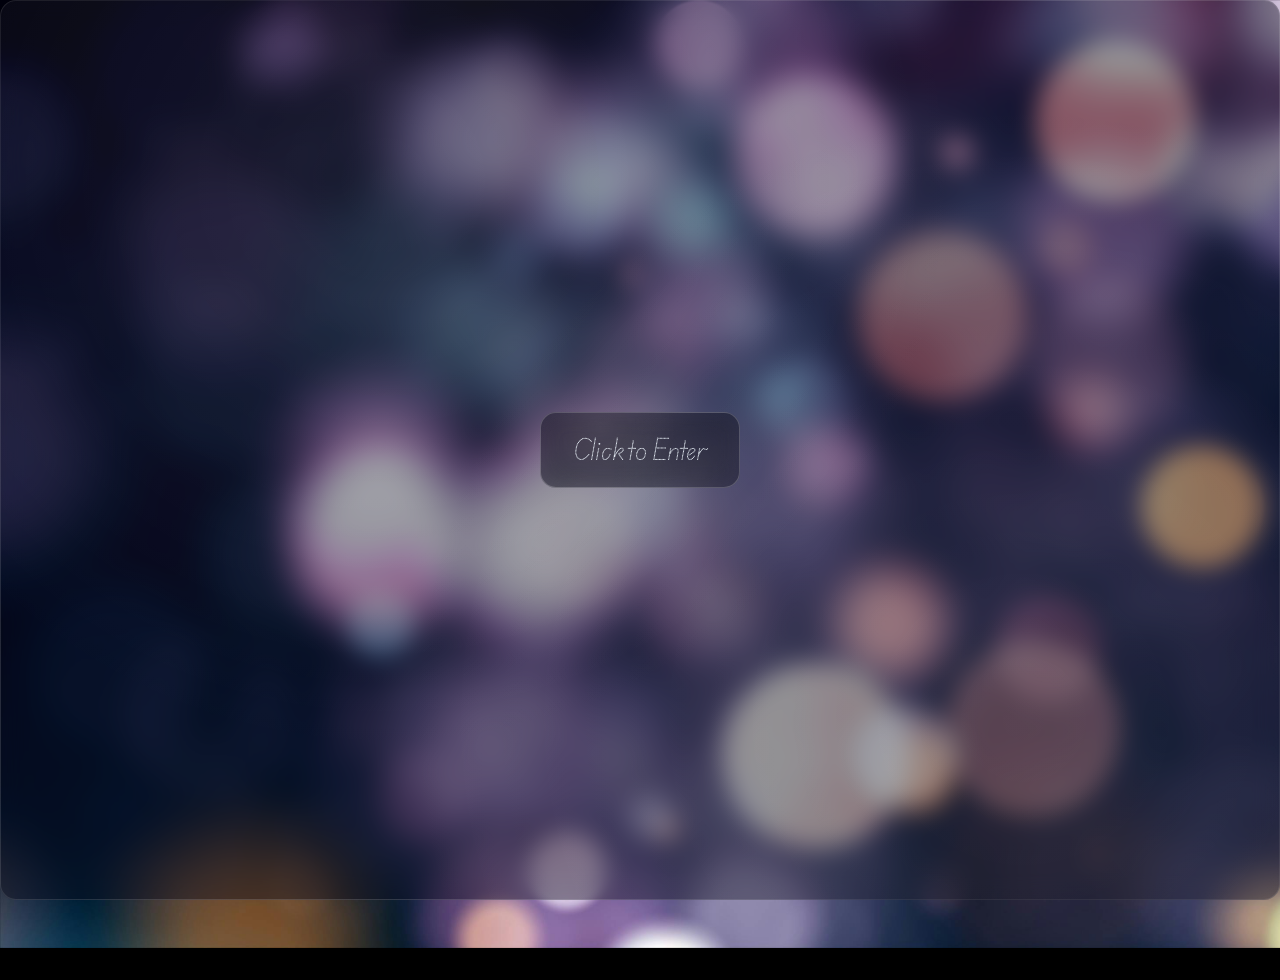
==== index.html @ f87e88d3 "Rename mel.html to index.html" ====
<!DOCTYPE html>
<html lang="en">
 <head>
    <title> welcome to melancholys domain</title>
    <link rel="stylesheet" href="mel.css">
    <link rel="preconnect" href="https://fonts.googleapis.com">
    <link rel="preconnect" href="https://fonts.gstatic.com" crossorigin>
    <link href="https://fonts.googleapis.com/css2?family=Edu+AU+VIC+WA+NT+Dots:wght@400..700&display=swap" rel="stylesheet">  
    <link rel="stylesheet" href="https://cdnjs.cloudflare.com/ajax/libs/font-awesome/6.5.2/css/all.min.css">




 </head> 
    <body class="enterscreen-blur"> 
      <!--
      <div class="vid-contain">
        <video autoplay muted loop playsinline>
          <source class="vid" src="bg-vid.mp4"  type="video/mp4">
        </video>
      </div>
    -->

<div id="enter-screen">
  <button id="enter-button">Click to Enter</button>
</div>

<script>
  
    const enterScreen = document.getElementById("enter-screen");
    const enterButton = document.getElementById("enter-button");
    const grid = document.querySelector(".grid-container");

    function enterPage() {
      enterScreen.classList.add("fade-out");

      setTimeout(() => {
        // remove blur, fully show grid
        document.body.classList.remove("enterscreen-blur");
        grid.classList.add("loaded");
      }, 600);
    }

    enterButton.addEventListener("click", enterPage);
    enterScreen.addEventListener("click", enterPage);
</script> 
      <div class="grid-container">
        <div class="box about-me" style="grid-area: box-1;">
            <div><img src="" alt="avatar" width="100px" length="100px" class="aboutme-img" id="avatar">
             <img src="" alt="decoration" width="120px" length="120px" id="decoration" class="avatar-decoration">
            <h2 class="about-me-txt"><p id="name"></p></h2>
            <h2 class="stuff">Anime Ethusiaist , CS Student and Your Average Guy </h2>
            <img src="sky.jpg" class="bg-img" width="570px" height="150px"> 
              <div class="dot" id="dot"></div>
            </div>
           
            <div class="connections">
                <a href="https://discordapp.com/users/792370349652049960" target="_blank" rel="noopener" class="icon-link">
                    <div class="icons"><i class="fa-brands fa-discord" style="color: rgb(255, 255, 255);"></i></div>
                </a>
                <a href="" target="_blank" rel="noopener" class="icon-link">
                    <div class="icons"><i class="fa-brands fa-instagram" style="color: rgb(255, 255, 255);"></i></div>
                </a>    
                <a href="" target="_blank" rel="noopener" class="icon-link">
                    <div class="icons"><i class="fa-duotone fa-regular fa-heart" style="--fa-primary-color: rgb(255, 255, 255); --fa-secondary-color: rgb(255, 255, 255);"></i></div>
                </a>    
                <a href="" target="_blank" rel="noopener" class="icon-link">
                     <div class="icons"><i class="fa-brands fa-telegram" style="color: rgb(255, 255, 255);"></i></div>
                </a>     
                 <a href="" target="_blank" rel="noopener" class="icon-link">
                  <div class="icons"><i class="fa-brands fa-github" style="color: rgb(255, 255, 255);"></i></div>
                 </a> 
            <script>
            async function fetchdata() {
            try {
              const response = await fetch("https://api.lanyard.rest/v1/users/792370349652049960");
              if (!response.ok) throw new Error("HTTP error: " + response.status);

              const json = await response.json();
              console.log("Lanyard response:", json);
              const userData = json.data;

              if (!userData.discord_user) {
                console.error("No discord_user in response:", userData);
                return;
              }
              

              const avatarHash   = userData.discord_user.avatar;
              const userId       = userData.discord_user.id;
              const avatarFormat = avatarHash?.startsWith("a_") ? "gif" : "webp";
              const avatarUrl    = `https://cdn.discordapp.com/avatars/${userId}/${avatarHash}.${avatarFormat}?size=240`;

              const imgEle = document.getElementById("avatar");
              imgEle.src   = avatarUrl;
              imgEle.style.display = "block";

              const  decorationData  = userData.discord_user.avatar_decoration_data;
              const decAsset    = decorationData.asset;   
              const decFormat = decAsset?.startsWith("a_") ? "webp" : "webp";
              const decorationUrl = `https://cdn.discordapp.com/avatar-decoration-presets/${decAsset}.${decFormat}?size=240`;

              const decorationEl = document.getElementById("decoration");
              decorationEl.src   = decorationUrl;
              decorationEl.style.display = "block";

              const username = userData.discord_user.global_name;
              document.getElementById("name").textContent = `@${username}`;

               const status    = userData.discord_status;
               const statusDot = document.getElementById("dot");


               statusDot.className = "dot";

              if (status === "online")   statusDot.classList.add("online");
              else if (status === "idle")    statusDot.classList.add("idle");
              else if (status === "dnd")     statusDot.classList.add("dnd");
              else                         statusDot.classList.add("offline");
                  
            } catch (error) {
              console.error("Fetch failed:", error);
            }
          }

          fetchdata();
            </script>     

            </div>
            
        </div>
        <div class="box music" style="grid-area: box-2;">
             <img src="this-picture-just-hits-hard-v0-5ymfegbowd171.webp" width="200px" height="150px" class="song-img">
             <h2> Tumblig Dice</h2>
             <audio id="song">
                <source src="Hajime no Ippo Opening 3 -Creditless-.mp3" type="audio/mpeg">             
             </audio>
             <input class="bar" type="range" value="0" id="progress"> 
             <div class="controls">
                <div ><i class="fa-solid fa-backward" style="color: rgb(255, 255, 255);"></i> </div>
                <div onclick="playPause()"><i class="fa-solid fa-play" style="color: rgb(255, 255, 255);" width="20px" height="20px" id="ctrlicon"></i></div>
                <div><i class="fa-solid fa-forward" style="color: rgb(255, 255, 255);"></i></div>
             </div>

             <script>
            let progress = document.getElementById("progress");
            let song = document.getElementById("song");
            let ctrlicon = document.getElementById("ctrlicon");

            song.onloadedmetadata = function(){
                progress.max=song.duration;
                progress.value=song.currentTime;
            
            }

            function playPause(){
                if(ctrlicon.classList.contains("fa-pause")) {
                    song.pause();
                    ctrlicon.classList.remove("fa-pause");
                    ctrlicon.classList.add("fa-play");  
                }
                else{
                    song.play();
                    ctrlicon.classList.add("fa-pause");
                    ctrlicon.classList.remove("fa-play");

                }

            }

            if(song.play()){
                setInterval(()=>{
                    progress.value = song.currentTime;
                },500);
            }
            progress.onchange = function(){
                song.play();
                song.currentTime = progress.value;
                ctrlicon.classList.add("fa-pause");
                ctrlicon.classList.remove("fa-play");

            }

             </script>

        </div>

        <div class="box" style="grid-area: box-3;">
         <div class="terminal">
        <div class="prompt">$ <span class="username">Melancholy</span>@about-me:~$</div>
        <div id="output"></div>
        </div>

<script>
const outputs = [
  ["neofetch", "OS:Fedora 43", "CPU:i5 11400H ", "GPU:GTX 1650","RAM:24 gigs"],
  ["ls skills/", "HTML","CSS","Python","C(basic)","Linux"], 
  ["ls Hobbies/", "Anime","Coding" ,"Linux"],
  ["Favorite shows", "Neon Genesis Evangelion", "Serial Experimements Lain","Dragon ball","Re:zero","Eighty-Six"]
];

let outputIndex = 0;
const outputEl = document.getElementById('output');
let currentLine = 0;
let charIndex = 0;

function typeNextOutput() {
  outputEl.style.opacity = '0';
  
  setTimeout(() => {
    const lines = outputs[outputIndex];
    outputEl.innerHTML = ''; 
    currentLine = 0;
    charIndex = 0;
    typeNextLine(lines);
    
    outputEl.style.opacity = '1';
  }, 300);
}

function typeNextLine(lines) {
  if (currentLine >= lines.length) {
   
    setTimeout(() => {
      outputIndex = (outputIndex + 1) % outputs.length;
      typeNextOutput();
    }, 2000);
    return;
  }
  
  const lineEl = document.createElement('div');
  lineEl.className = 'line';
  outputEl.appendChild(lineEl);
  
  let i = 0;
  function typeChar() {
    if (i < lines[currentLine].length) {
      lineEl.textContent = lines[currentLine].slice(0, i + 1);
      i++;
      setTimeout(typeChar, 50); 
    } else {
      if (currentLine === lines.length - 1) {
        lineEl.innerHTML += '<span class="cursor">█</span>';
      }
      currentLine++;
      setTimeout(() => typeNextLine(lines), 200);
    }
  }
  typeChar();
}

typeNextOutput(); 

</script>
        </div>
         <div class="box fav-shows" style="grid-area: box-4;">
            <video id="myVideo"loop autoplay playsinline>
                <source src="213042_medium.mp4" type="video/mp4">

            </video>
<!--

            <div class="btn" onclick="playpause()"><i class="fa-duotone fa-solid fa-circle-play" style="--fa-primary-color: rgb(255, 255, 255); --fa-secondary-color: rgb(255, 255, 255);" id="button"></i></div>
            let button = document.getElementById("button")  
            function playpause(){
              if(button.classList.contains("fa-circle-play")){
                video.pause();
                button.classList.remove("fa-circle-play");
                button.classList.add("fa-circle-pause");


              }
              else{
                video.play();
                button.classList.remove("fa-circle-pause");
                button.classList.add("fa-circle-play")
              }
            }
            -->
            <script>
            
            const video = document.getElementById('myVideo');

            const loopDuration = 10;  
            const restartOffset = 0.3; 

            video.addEventListener('timeupdate', function() {
            if (video.currentTime >= (loopDuration - restartOffset)) {
                video.currentTime = 1;
            }
            });
            </script>

         </div>

     
        <div class="box counter" style="grid-area: box-5;">
          <div>
            <p style="font-size: 1.5rem;">Feel Free to Connect with me!</p>
          </div>
          <div class="Discord">
          <div class="icon"><i class="fa-brands fa-discord" style="color: rgb(255, 255, 255);"></i></div>
          <div> <a href="https://discordapp.com/users/792370349652049960" target="_blank" rel="noopener" class="icon-link"><p class="txt">Discord</p></a></div>
          </div>
        </div>
    </div>
 
    </body>
</html>
---- mel.css ----
.grid-container{
    display: grid;
    grid-template-columns: 300px 300px 300px;
    grid-auto-rows: 300px;
    gap: 1em;
    grid-template-areas:
    "box-1 box-1 box-2"
    "box-1 box-1 box-3"
    "box-4 box-4 box-5";
    position: relative;
    top: 40px;
    z-index: 0;
    
}

.box{
    font-family: "Edu AU VIC WA NT Dots", cursive;
    transition: all 0.3s ease;
    transform-origin: center;
   background: 
    radial-gradient(circle at 30% 20%, rgba(255,255,255,0.08) 0%, transparent 50%), 
    radial-gradient(circle at 80% 80%, rgba(255,255,255,0.06) 0%, transparent 50%),  
    rgba(10,10,25,0.4);  
   border: 1px solid rgba(255,255,255,0.1);  
   border-radius: 16px;
   backdrop-filter: blur(12px);  
  -webkit-backdrop-filter: blur(12px);
   z-index: 2;

}

body{
    background-image: url(pexels-pixabay-220118.jpg);
    background-color: black;
    height: 100%;
    width: 100%;
    align-items: center;
    justify-content: center;
    display: flex;
    background-repeat: no-repeat;
    background-position: fixed;
    background-size: cover;
    overflow: hidden;
}

.counter{
    height: 200px;
    align-items: center;
    justify-content: center;
    display: flex;
    flex-direction: column;
    font-size: 20px;
    color: aliceblue;
}


.box:hover{
    transform: scale(1.01);
    box-shadow: 0 20px 40px rgba(255,255, 255, 0.3),
    0 0 30px rgba(255,255,255,0.5);
    border-color: rgba(255,255,255,0.8);
} 

.about-me{
    display: flex;
    flex-direction:row;
    align-items: center;
    justify-content: center;
    color: aliceblue;
    height: auto;
    font-size: 13px;
    gap: 20px;
    flex-wrap: wrap;
    
}

.aboutme-img{
    position: relative;
    border: 1px solid rgba(255,255,255,0.08);
    border-radius: 50%;
    left: 20px;
    transition: all 0.3s ease;
    transform-origin:center ;
}
.aboutme-img:hover{
    transform: scale(1.04);
}

.avatar-decoration{
    position: relative;
    bottom: 110px;
    left: 10px;
}

.dot{
    height: 15px;
    width: 15px;
    background-color: gray;
    position: relative;
    border-radius: 50%;
    border: 2px solid white;
    bottom: 450px;
    left: 100px;
    transition: all 0.3s ease;
    transform-origin:center ;
}
.dot:hover{
    transform: scale(0.9); 
}

.dot.online  { background-color: #3ba55d; } 
.dot.idle    { background-color: #faa61a; } 
.dot.dnd     { background-color: #ed4245; } 
.dot.offline { background-color: #747f8d; }

.bg-img{
    border: 2px solid rgba(255,255,255,0.06);
    border-radius: 20px;
    position: relative;
    bottom: 150px;
    transition: all 0.3s ease;
    transform-origin:center ;
}
.bg-img:hover{
    transform: scale(1.02);
}

.about-me-txt{
    font-size: 1.8rem;
    bottom: 240px;
    left: 140px;
    position: relative;
}

.stuff{
    position: relative;
    font-size: 1.2rem;
    bottom:270px;
    left: 140px;
    flex-wrap: wrap;

}
.connections{
    display: flex;
    flex-direction: row;
    gap: 50px;
    position: fixed;
    bottom: 100px;
}
.icons{
display: flex;
   align-items: center;
   justify-content: center;
   font-size: 30px;
   height: 50px; 
   width: 50px;
   transition: all 0.3s ease;
   transform-origin: center;
   background: 
   radial-gradient(circle at 30% 20%, rgba(255,255,255,0.08) 0%, transparent 50%), 
   radial-gradient(circle at 80% 80%, rgba(255,255,255,0.06) 0%, transparent 50%),  
    rgba(10,10,25,0.4);  
   border: 1px solid rgba(255,255,255,0.1);  
   border-radius: 16px;
   backdrop-filter: blur(12px);  
  -webkit-backdrop-filter: blur(12px);
}

.icons:hover{
    transform: scale(1.01);
    box-shadow: 0 20px 40px rgba(255,255, 255, 0.3),
    0 0 30px rgba(255,255,255,0.5);
    border-color: rgba(255,255,255,0.8);
}

.music{
    display: flex;
    flex-direction: column;
    height: 300px;
    justify-content: center;
    align-items: center;
    color: aliceblue;

}

.connect{
  height: auto;
}

.fav-shows{
    height: 200px;
    width: auto;
    margin-bottom: 200px;
    align-items: center;
    justify-content: center;
}
.song-img{
    border: 3px solid rgba(255,255,255,0.06);
    border-radius: 20px;
    margin-top: 60px;
}

#progress{
 -webkit-appearance: none;
  height: 6px;
  background: rgba(255,255,255,0.4);
  border-radius: 4px;
  cursor: pointer;
  margin-bottom: 20px;
}
#progress::-webkit-slider-thumb{
    -webkit-appearance: none;
    background: rgba(255,255,255,0.06);
    border-radius: 50%;
    height: 10px;
    width: 10px;
}
.controls{
    display: flex;
    justify-content: center;
    align-items: center;
    gap: 40px;
    margin-bottom: 50px;
    transition: all 0.3s ease;
    transform-origin:center ;
}

.connect:hover{
    transform: scale(1.02);
}

h2{
    margin: 0;
    margin-bottom: 10px;
    font-size: 20px;

}

.fa-play{
     transition: all 0.3s ease;
    transform-origin:center ;
}

.fa-play:hover{
    transform: scale(1.5);
}

.fa-backward{
     transition: all 0.3s ease;
    transform-origin:center ;
}

.fa-backward:hover{
    transform: scale(1.5);
}


.fa-forward{
     transition: all 0.3s ease;
    transform-origin:center ;
}

.fa-forward:hover{
    transform: scale(1.5);
}

.bar{
     transition: all 0.3s ease;
    transform-origin:center ;
}

.bar:hover{
    transform: scale(1.05);
}


.fa-pause{
     transition: all 0.3s ease;
    transform-origin:center ;
}

.fa-pause:hover{
    transform: scale(1.5);
}
.terminal {
  background: none;
  color: #ffffff;
  font-size: 16px;
  padding: 30px;
  max-width: 700px;
  border-radius: 12px;
  line-height: 1.4;
  font-family:Arial, Helvetica, sans-serif;
  position: relative;
}

.prompt {
  color: #aaa;
  margin-bottom: 12px;
  font-size: 15px;
}

.username { color: #58a6ff; }

.line {
  display: block;
  margin: 3px 0;
  white-space: pre;
}

.cursor {
  display: inline-block;
  background: #ffffff;
  width: 16px;
  height: 24px;
  vertical-align: bottom;
  margin-left: 2px;
  animation: blink 1s infinite;
}

@keyframes blink {
  0%, 50% { opacity: 1; }
  51%, 100% { opacity: 0; }
}

#output {
  min-height: 40px;
  opacity: 1;
  transition: opacity 0.3s ease;
  position: relative;
}

video{
    width: 100%;
    height: 100%;
    object-fit: cover;
    border-radius: 15px;
    z-index: -1;
}

/*
.btn{
    z-index: 0;
    color: aliceblue;
    position: relative;
    justify-content: center;
    bottom: 155px;
    left: 285px;
    font-size: 50px;
}
 */   

.vid-contain{
    position: relative;
    width: 100%;
    height: 100%;
    overflow: hidden;
    z-index: -1;
}

.vid{
    position:absolute;
    object-fit: cover;
    z-index: -1;
}


/*
@media(max-width:940px){
    .grid-container{
        grid-template-columns: 1fr;
        grid-template-areas: 
        "box-1"
        "box-1"
        "box-2"
        "box-3"
        "box-4"
        "box-5";
        top: auto;
        bottom: auto;

    }
    .icons{
        
    }

    body{
    background-position: center;
    background-size: cover;    
    background-image: url(86.jpg);
    overflow:scroll;
    height: fit-content;
    width: 1fr;
    background-size: cover;
    padding: 0;
    }

    .about-me{
        display: flex;
        flex-direction: column;
        height: fit-content;

    }
    .about-me-txt{
    position: relative;
}

.stuff{
    position: relative;
    }

    .fav-shows{
        height: 300px;
        width: 100%;
    }

}*/

@media(max-width:960px) {
    
     .grid-container{
        grid-template-columns: 1fr;
        grid-template-areas: 
        "box-1 box-1"
        "box-1 box-1"
        "box-2 box-3"
        "box-4 box-4"
        "box-5 box-5";
        width:min(50em,95%);
        margin-right: 1rem;; 

    }
      *,
  *::before,
  *::after {
  box-sizing: border-box;
    }
    

    body{
    background-position: center;
    background-size: cover;    
    background-image: url(pexels-pixabay-220118.jpg);
    overflow:scroll;
    height: fit-content;
    width: 1fr;
    background-size: cover;
    padding: 0;
    overflow-x: hidden
    }
    
    .fav-shows{
        height: 300px;
    }
    .bg-img{
        width: min(70em,75%);
        left: 4.3em;
    }
      .about-me-txt{
    position: relative;
    
}

    .stuff{
     position: relative;
     font-size: min(1.2rem,2.9vw);
    }
}  
/*
@media(max-width:950px) {
    
     .grid-container{
        grid-template-columns: 1fr;
        grid-template-areas: 
        "box-1 box-1"
        "box-1 box-1"
        "box-2 box-3"
        "box-4 box-4"
        "box-5 box-5";
        width: min(55rem,95%);

    }
      *,
  *::before,
  *::after {
  box-sizing: border-box;
    }

    

    body{
    background-position: center;
    background-size: cover;    
    background-image: url();
    overflow:scroll;
    height: fit-content;
    width: 1fr;
    background-size: cover;
    padding: 0;
    overflow-x: hidden;
    align-items: center;
    justify-content: center;
    }
    
    .fav-shows{
        height: 300px;
    }
    .bg-img{
        width: fit-content;
        left: 0;
        
    }
      .about-me-txt{
    position: relative;
    
}

    .stuff{
    position: relative;
     min-width: fit-content;
     flex: 1;
    }
}



@media(max-width:940px) {
    
     .grid-container{
        grid-template-columns: 1fr;
        grid-template-areas: 
        "box-1 box-1"
        "box-1 box-1"
        "box-2 box-3"
        "box-4 box-4"
        "box-5 box-5";
        width: 1fr;
        overflow-x: hidden;

    }
    

    body{
    background-position: center;
    background-size: cover;    
    background-image: url();
    overflow:scroll;
    height: fit-content;
    width: fit-content;
    background-size: cover;
    align-items: center;
    justify-content: center;
    }

  *,
  *::before,
  *::after {
  box-sizing: border-box;
    }

    
    .fav-shows{
        height: 300px;
    }
    .bg-img{
        display: hidden;
        left: 0;
        
    }
    
}
*/

#enter-screen {
  position: fixed;
  inset: 0;
  display: flex;
  flex-direction: column;
  justify-content: center;
  align-items: center;
    background: 
    radial-gradient(circle at 30% 20%, rgba(255,255,255,0.08) 0%, transparent 50%), 
    radial-gradient(circle at 80% 80%, rgba(255,255,255,0.06) 0%, transparent 50%),  
    rgba(10,10,25,0.4);  
   border: 1px solid rgba(255,255,255,0.1);  
   border-radius: 16px;
   backdrop-filter: blur(12px);  
  -webkit-backdrop-filter: blur(12px);
  color: aliceblue;
  z-index: 1000;
  pointer-events: all;
  user-select: none;
  gap: 20px;
}

#enter-button {
  font-family: "Edu AU VIC WA NT Dots", cursive;
  font-size: 24px;
   background: 
    radial-gradient(circle at 30% 20%, rgba(255,255,255,0.08) 0%, transparent 50%), 
    radial-gradient(circle at 80% 80%, rgba(255,255,255,0.06) 0%, transparent 50%),  
    rgba(10,10,25,0.4);  
   border: 1px solid rgba(255,255,255,0.1);  
   border-radius: 16px;
   backdrop-filter: blur(12px);  
  -webkit-backdrop-filter: blur(12px);
   z-index: 2;
  border: 1px solid rgba(255, 255, 255, 0.2);
  padding: 16px 32px;
  border-radius: 16px;
  color: inherit;
  cursor: pointer;
  transition: transform 0.2s ease, box-shadow 0.2s ease;
}

#enter-button:hover {
  transform: scale(1.05);
  box-shadow: 0 0 20px rgba(139, 92, 246, 0.4);
}

#enter-button:active {
  transform: scale(0.98);
}

#pulse-text {
  font-size: 16px;
  opacity: 0.7;
  animation: pulse 1.5s infinite ease-in-out;
}

@keyframes pulse {
  0% { transform: scale(1); }
  50% { transform: scale(1.05); }
  100% { transform: scale(1); }
}

#enter-screen.fade-out {
  opacity: 0;
  pointer-events: none;
  transition: opacity 0.2s ease;
}

body.enterscreen-blur .grid-container {
  filter: blur(4px);
  opacity: 0;
  transition: filter 0.2s ease-out opacity 0.2s ease;
}

.grid-container.loaded {
  filter: none;
  opacity: 1;
  transition: filter 0.2s ease, opacity 0.2s ease;
}

.Discord{
    display: flex;
    flex-direction: row;
    border-radius: 20px;
    width: 10em;
   align-items: center;
   justify-content: center;
   transition: all 0.3s ease;
   transform-origin: center;
   background: 
   radial-gradient(circle at 30% 20%, rgba(255,255,255,0.08) 0%, transparent 50%), 
   radial-gradient(circle at 80% 80%, rgba(255,255,255,0.06) 0%, transparent 50%),  
    rgba(10,10,25,0.4);  
   border: 1px solid rgba(255,255,255,0.1);  
  -webkit-backdrop-filter: blur(12px); 
}
.Discord:hover{
    transform: scale(1.01);
    box-shadow: 0 20px 40px rgba(255,255, 255, 0.3),
    0 0 30px rgba(255,255,255,0.5);
    border-color: rgba(255,255,255,0.8);

}
.icon{
    position: relative;
    right: 10px
}
.txt{
    color: aliceblue;
}
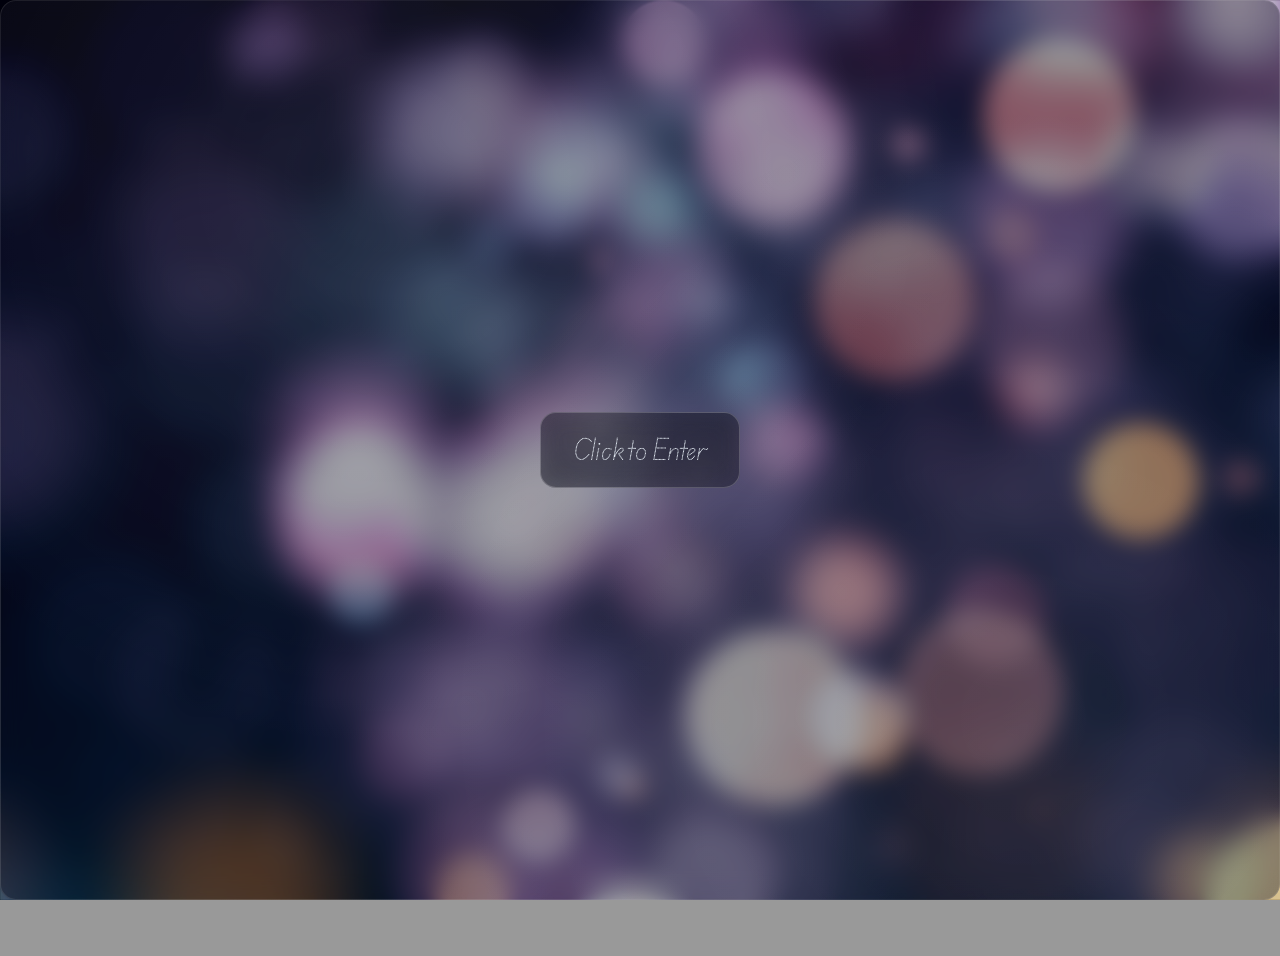
==== commit fc2e6d37: "Update title and add viewport meta tag" ====
--- a/index.html
+++ b/index.html
@@ -1,7 +1,8 @@
 <!DOCTYPE html>
 <html lang="en">
  <head>
-    <title> welcome to melancholys domain</title>
+    <title>About-me</title>
+    <meta name="viewport" content="width=device-width, initial-scale=1.0">
     <link rel="stylesheet" href="mel.css">
     <link rel="preconnect" href="https://fonts.googleapis.com">
     <link rel="preconnect" href="https://fonts.gstatic.com" crossorigin>
--- a/mel.css
+++ b/mel.css
@@ -681,4 +681,41 @@
 }
 .txt{
     color: aliceblue;
-}+}
+@media (max-width: 768px) {
+    .content {
+        grid-template-columns: 1fr;
+        padding: 20px 10px;
+        gap: 15px;
+    }
+    .content-box {
+        margin-top: 10vh; /* Smaller top margin */
+        max-width: 100%;
+        width: 100%;
+        margin-left: 0;
+        margin-right: 0;
+    }
+    .bg-text {
+        margin-left: 5vw; /* Responsive margin */
+        margin-top: 20px;
+        padding: 5px 10px;
+        max-width: 90vw;
+        font-size: 16px; /* Readable on small screens */
+    }
+    .content h2, .content li, .content h3 {
+        font-size: 18px; /* Adjust text for mobile */
+    }
+}
+
+body, html {
+    font-family: 'Edu AU VIC WA NT Dots', cursive;
+    font-optical-sizing: auto;
+    margin: 0;
+    padding: 0;
+    height: 100vh;
+    overflow-x: hidden; /* Prevents horizontal scroll */
+    background-color: rgba(0,0,0,0.4);
+}
+.grid-container{
+    margin-left: 12px;
+}
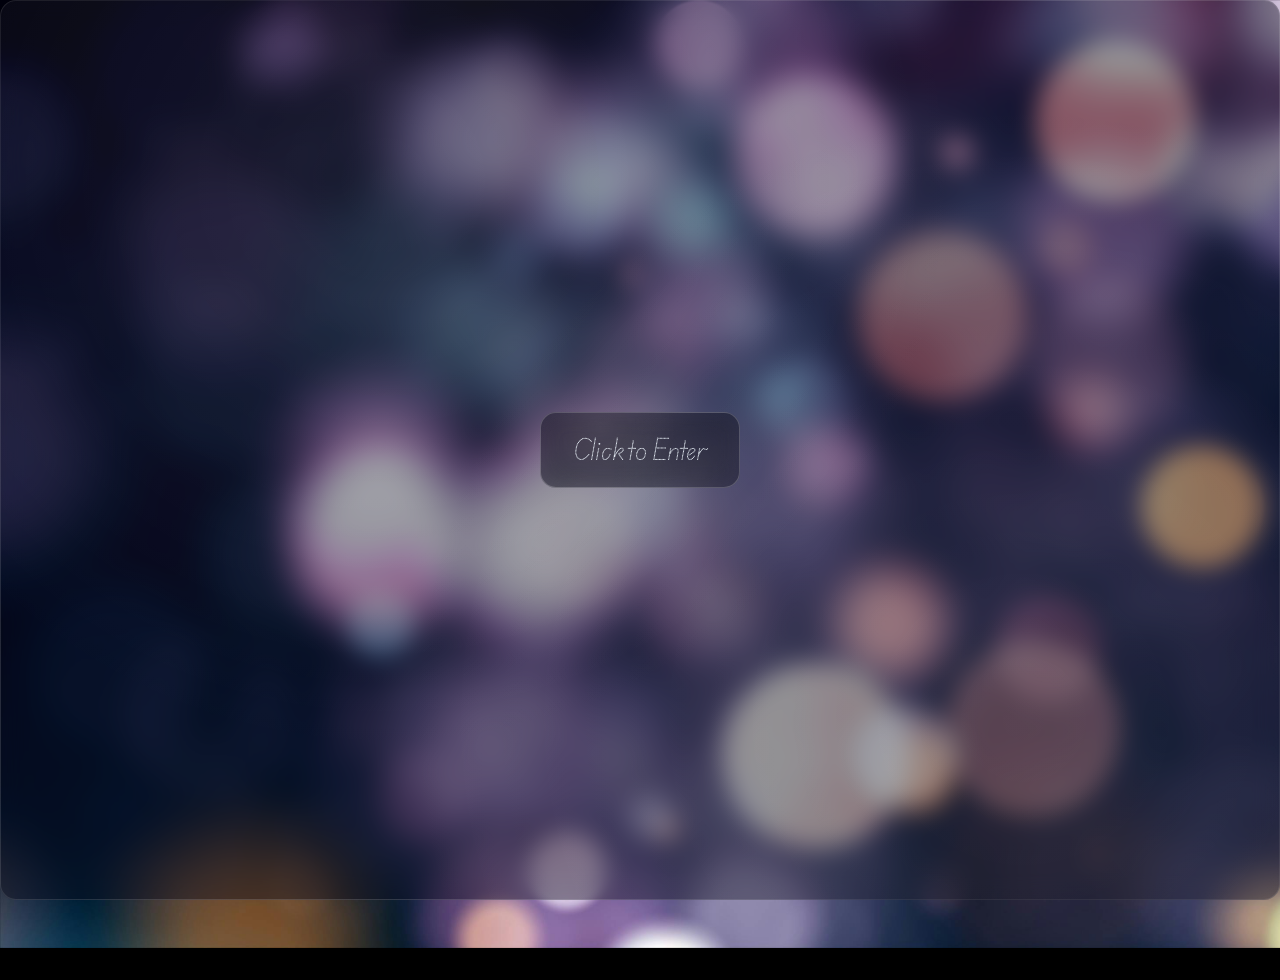
==== commit 6924209d: "Update index.html" ====
--- a/index.html
+++ b/index.html
@@ -1,7 +1,7 @@
 <!DOCTYPE html>
 <html lang="en">
  <head>
-    <title>About-me</title>
+    <title> welcome to melancholys domain</title>
     <meta name="viewport" content="width=device-width, initial-scale=1.0">
     <link rel="stylesheet" href="mel.css">
     <link rel="preconnect" href="https://fonts.googleapis.com">
@@ -50,7 +50,7 @@
             <div><img src="" alt="avatar" width="100px" length="100px" class="aboutme-img" id="avatar">
              <img src="" alt="decoration" width="120px" length="120px" id="decoration" class="avatar-decoration">
             <h2 class="about-me-txt"><p id="name"></p></h2>
-            <h2 class="stuff">Anime Ethusiaist , CS Student and Your Average Guy </h2>
+            <h2 class="stuff">Anime Ethusiaist , CS Student <br>and Your Average Guy </h2>
             <img src="sky.jpg" class="bg-img" width="570px" height="150px"> 
               <div class="dot" id="dot"></div>
             </div>
--- a/mel.css
+++ b/mel.css
@@ -99,7 +99,7 @@
     position: relative;
     border-radius: 50%;
     border: 2px solid white;
-    bottom: 450px;
+    bottom: 490px;
     left: 100px;
     transition: all 0.3s ease;
     transform-origin:center ;
@@ -682,40 +682,46 @@
 .txt{
     color: aliceblue;
 }
-@media (max-width: 768px) {
-    .content {
+
+@media(max-width:768px){
+    html{
+        overflow-x: hidden;
+    }
+    .grid-container{
         grid-template-columns: 1fr;
-        padding: 20px 10px;
-        gap: 15px;
-    }
-    .content-box {
-        margin-top: 10vh; /* Smaller top margin */
-        max-width: 100%;
+        grid-template-areas: 
+        "box-1"
+        "box-1"
+        "box-2"
+        "box-3"
+        "box-4"
+        "box-5";
+        margin-left: 15px;
+    }
+    body{
+        align-items: center;
+        justify-content: center;
         width: 100%;
-        margin-left: 0;
-        margin-right: 0;
-    }
-    .bg-text {
-        margin-left: 5vw; /* Responsive margin */
-        margin-top: 20px;
-        padding: 5px 10px;
-        max-width: 90vw;
-        font-size: 16px; /* Readable on small screens */
-    }
-    .content h2, .content li, .content h3 {
-        font-size: 18px; /* Adjust text for mobile */
-    }
-}
-
-body, html {
-    font-family: 'Edu AU VIC WA NT Dots', cursive;
-    font-optical-sizing: auto;
-    margin: 0;
-    padding: 0;
-    height: 100vh;
-    overflow-x: hidden; /* Prevents horizontal scroll */
-    background-color: rgba(0,0,0,0.4);
-}
-.grid-container{
-    margin-left: 12px;
-}
+        margin: 0;
+        padding: 0;
+
+    }
+    .dot{
+        position: relative;
+        bottom: 470px;
+    }
+
+    .stuff{
+     position: relative;
+     font-size: 1rem; 
+     }
+
+     .bg-img{
+        width: min(70em,75%);
+        left: 3.4em;
+      }  
+      .connections{
+        gap: 20px;
+      }
+
+}
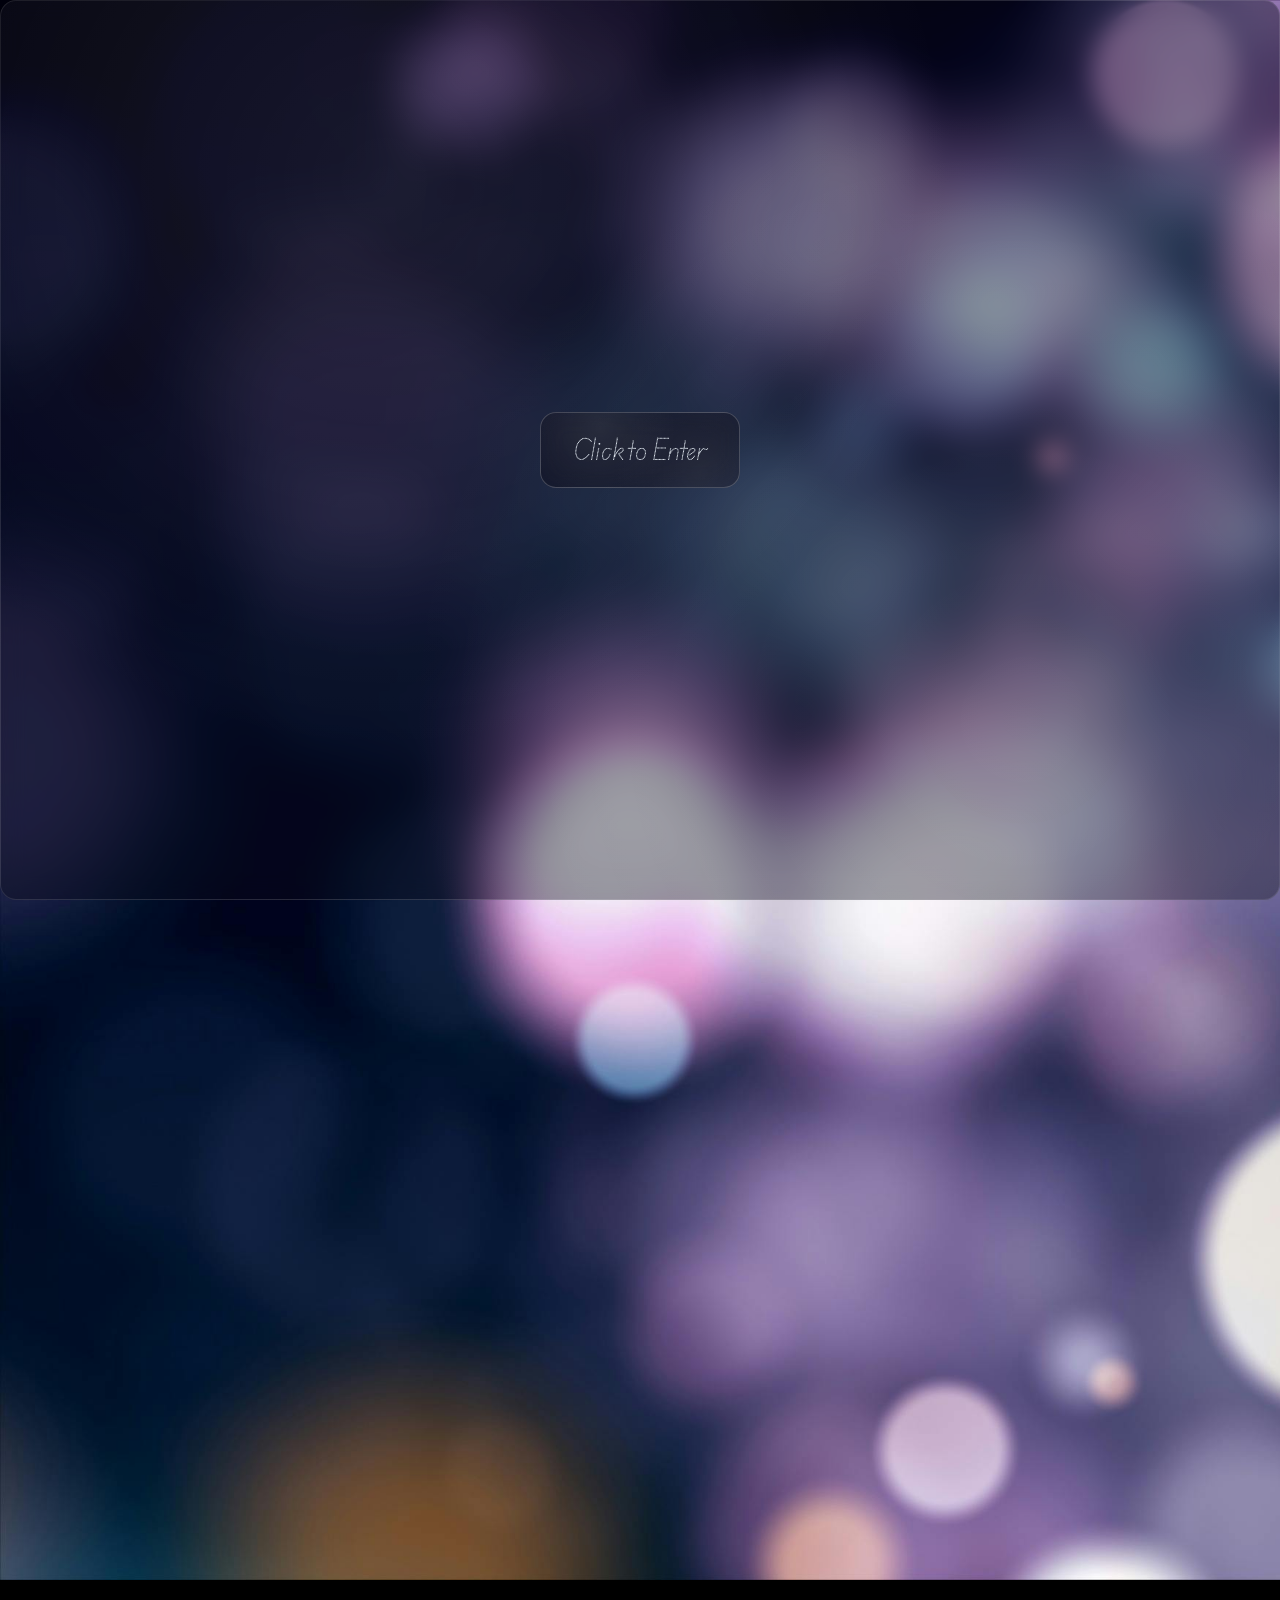
==== commit 50adf0fd: "Update title and social media links in index.html" ====
--- a/index.html
+++ b/index.html
@@ -59,16 +59,10 @@
                 <a href="https://discordapp.com/users/792370349652049960" target="_blank" rel="noopener" class="icon-link">
                     <div class="icons"><i class="fa-brands fa-discord" style="color: rgb(255, 255, 255);"></i></div>
                 </a>
-                <a href="" target="_blank" rel="noopener" class="icon-link">
+                <a href="https://www.instagram.com/chillin_in_the_back_room/" target="_blank" rel="noopener" class="icon-link">
                     <div class="icons"><i class="fa-brands fa-instagram" style="color: rgb(255, 255, 255);"></i></div>
-                </a>    
-                <a href="" target="_blank" rel="noopener" class="icon-link">
-                    <div class="icons"><i class="fa-duotone fa-regular fa-heart" style="--fa-primary-color: rgb(255, 255, 255); --fa-secondary-color: rgb(255, 255, 255);"></i></div>
-                </a>    
-                <a href="" target="_blank" rel="noopener" class="icon-link">
-                     <div class="icons"><i class="fa-brands fa-telegram" style="color: rgb(255, 255, 255);"></i></div>
-                </a>     
-                 <a href="" target="_blank" rel="noopener" class="icon-link">
+                </a>   
+                 <a href="https://github.com/krrishdureja96-code" target="_blank" rel="noopener" class="icon-link">
                   <div class="icons"><i class="fa-brands fa-github" style="color: rgb(255, 255, 255);"></i></div>
                  </a> 
             <script>
@@ -84,6 +78,15 @@
               if (!userData.discord_user) {
                 console.error("No discord_user in response:", userData);
                 return;
+              }
+                  const activities = userData.spotify;
+              const artist = activities ? activities.artist : null;
+              const song   = activities ? activities.song : null;
+              const actEle = document.getElementById("act");
+              if (artist && song) {
+                actEle.textContent = `${song} - ${artist}`;
+              } else {
+                actEle.textContent = "No Activity";
               }
               
 
@@ -256,7 +259,7 @@
         </div>
          <div class="box fav-shows" style="grid-area: box-4;">
             <video id="myVideo"loop autoplay playsinline>
-                <source src="213042_medium.mp4" type="video/mp4">
+                <source src="train.mp4" type="video/mp4">
 
             </video>
 <!--
@@ -295,14 +298,67 @@
          </div>
 
      
-        <div class="box counter" style="grid-area: box-5;">
-          <div>
-            <p style="font-size: 1.5rem;">Feel Free to Connect with me!</p>
+        <div class="box act" style="grid-area: box-5;">
+            <video src="gif-ezgif.com-gif-to-mp4-converter.mp4" type="video/mp4" id="myVideo"loop autoplay playsinline></video>
+            <div class="activity" id="act"></div>
+        </div>
+        
+        <div class="box spotify" style="grid-area: box-6;">
+          <div class="track-box">
+          <div class="track-scroll" id="trackScroll">
+            <div class="track-group" id="trackGroupA"></div>
+            <div class="track-group" id="trackGroupB"></div>
           </div>
-          <div class="Discord">
-          <div class="icon"><i class="fa-brands fa-discord" style="color: rgb(255, 255, 255);"></i></div>
-          <div> <a href="https://discordapp.com/users/792370349652049960" target="_blank" rel="noopener" class="icon-link"><p class="txt">Discord</p></a></div>
+
+          <script>
+            async function loadRecentTracks() {
+  try {
+    const response = await fetch(
+      "https://ws.audioscrobbler.com/2.0/?method=user.getrecenttracks&user=melancholy55838&api_key=ad45b0df4ea54c0597c6c74d60b79119&format=json&limit=10"
+    );
+
+    const data = await response.json();
+    const tracks = data.recenttracks?.track?.slice(0, 50) || [];
+
+    const groupA = document.getElementById("trackGroupA");
+    const groupB = document.getElementById("trackGroupB");
+
+    if (!tracks.length) {
+      const empty = "<div class='track-item'>No Activity</div>";
+      groupA.innerHTML = empty;
+      groupB.innerHTML = empty;
+      return;
+    }
+
+    const html = tracks.map((track) => {
+      const artist = track.artist?.["#text"] || "Unknown Artist";
+      const song = track.name || "Unknown Track";
+      const imageUrl =
+        track.image?.find((img) => img.size === "extralarge")?.["#text"] ||
+        track.image?.find((img) => img.size === "large")?.["#text"] ||
+        "";
+
+      return `
+        <div class="track-item">
+          <img src="${imageUrl}" alt="${song} cover">
+          <div class="track-text">
+            <div class="track-name">${song}</div>
+            <div class="track-artist">${artist}</div>
           </div>
+        </div>
+      `;
+    }).join("");
+
+    groupA.innerHTML = html;
+    groupB.innerHTML = html;
+  } catch (error) {
+    console.error("Fetch failed:", error);
+  }
+}
+
+loadRecentTracks();
+
+          </script>
         </div>
     </div>
  
--- a/mel.css
+++ b/mel.css
@@ -713,7 +713,7 @@
 
     .stuff{
      position: relative;
-     font-size: 1rem; 
+     font-size: 0.9rem; 
      }
 
      .bg-img{
@@ -721,7 +721,7 @@
         left: 3.4em;
       }  
       .connections{
-        gap: 20px;
+        gap: 15px;
       }
 
 }
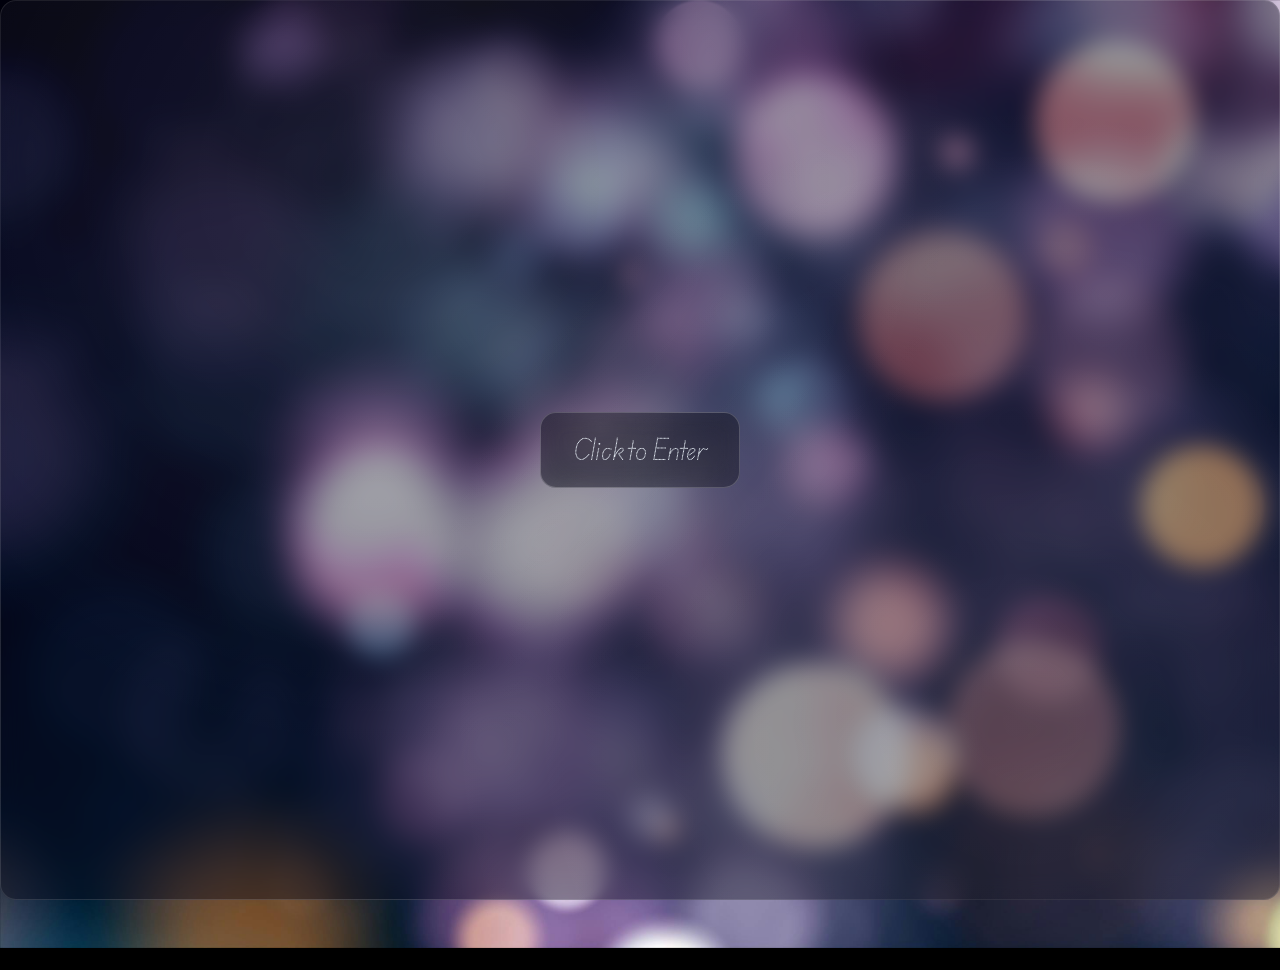
==== commit efddf587: "Update index.html" ====
--- a/index.html
+++ b/index.html
@@ -8,6 +8,7 @@
     <link rel="preconnect" href="https://fonts.gstatic.com" crossorigin>
     <link href="https://fonts.googleapis.com/css2?family=Edu+AU+VIC+WA+NT+Dots:wght@400..700&display=swap" rel="stylesheet">  
     <link rel="stylesheet" href="https://cdnjs.cloudflare.com/ajax/libs/font-awesome/6.5.2/css/all.min.css">
+    <link rel="stylesheet" href="https://cdnjs.cloudflare.com/ajax/libs/animate.css/4.1.1/animate.min.css"/>
 
 
 
@@ -134,22 +135,27 @@
             
         </div>
         <div class="box music" style="grid-area: box-2;">
-             <img src="this-picture-just-hits-hard-v0-5ymfegbowd171.webp" width="200px" height="150px" class="song-img">
-             <h2> Tumblig Dice</h2>
-             <audio id="song">
-                <source src="Hajime no Ippo Opening 3 -Creditless-.mp3" type="audio/mpeg">             
+             <img src="milet.jpg" width="200px" height="150px" class="song-img" id="s-img">
+             <h2 id="song-title"> Anytime Anywhere </h2>
+             <audio id="song">  
+              <source src="[028] Milet ~ Anytime Anywhere _ Lyrics RomEng [(Onion Subs)].m4a" type="audio/mp3">
+               Your browser does not support the audio element.        
              </audio>
              <input class="bar" type="range" value="0" id="progress"> 
              <div class="controls">
-                <div ><i class="fa-solid fa-backward" style="color: rgb(255, 255, 255);"></i> </div>
+                <div ><i onclick="previous()" class="fa-solid fa-backward" style="color: rgb(255, 255, 255);"></i> </div>
                 <div onclick="playPause()"><i class="fa-solid fa-play" style="color: rgb(255, 255, 255);" width="20px" height="20px" id="ctrlicon"></i></div>
-                <div><i class="fa-solid fa-forward" style="color: rgb(255, 255, 255);"></i></div>
+                <div><i onclick="next()" class="fa-solid fa-forward" style="color: rgb(255, 255, 255);"></i></div>
              </div>
 
              <script>
             let progress = document.getElementById("progress");
             let song = document.getElementById("song");
             let ctrlicon = document.getElementById("ctrlicon");
+            let nextbtn = document.querySelector(".fa-forward");
+            let prevbtn = document.querySelector(".fa-backward");
+            let songImg = document.getElementById("s-img");
+            let songTitle = document.getElementById("song-title");
 
             song.onloadedmetadata = function(){
                 progress.max=song.duration;
@@ -184,6 +190,28 @@
                 ctrlicon.classList.remove("fa-play");
 
             }
+
+            function next(){
+              if(nextbtn.classList.contains("fa-forward")){
+                song.src = "[028] Milet ~ Anytime Anywhere _ Lyrics RomEng [(Onion Subs)].m4a";
+                song.play();
+                ctrlicon.classList.add("fa-pause");
+                ctrlicon.classList.remove("fa-play");
+                songImg.src = "milet.jpg";
+                songTitle.textContent = "Anytime Anywhere";
+              }
+            }
+
+            function previous(){
+              if(prevbtn.classList.contains("fa-backward")){
+                song.src = "haru.mp3";
+                song.play();
+                ctrlicon.classList.add("fa-pause");
+                ctrlicon.classList.remove("fa-play");
+                songImg.src = "Haruyorusika.jpg";
+                songTitle.textContent = "Haru";
+              }
+            } 
 
              </script>
 
--- a/mel.css
+++ b/mel.css
@@ -1,14 +1,14 @@
 .grid-container{
     display: grid;
-    grid-template-columns: 300px 300px 300px;
+    grid-template-columns: 300px 300px 300px 300px;
     grid-auto-rows: 300px;
     gap: 1em;
     grid-template-areas:
-    "box-1 box-1 box-2"
-    "box-1 box-1 box-3"
-    "box-4 box-4 box-5";
-    position: relative;
-    top: 40px;
+    "box-1 box-1 box-2 box-6"
+    "box-1 box-1 box-3 box-6"
+    "box-4 box-4 box-5 box-6";
+    position: relative;
+    top: 30px;
     z-index: 0;
     
 }
@@ -40,17 +40,17 @@
     background-repeat: no-repeat;
     background-position: fixed;
     background-size: cover;
-    overflow: hidden;
-}
-
-.counter{
+    overflow-y: hidden;
+}
+
+.act{
+    position: relative;
     height: 200px;
     align-items: center;
     justify-content: center;
     display: flex;
     flex-direction: column;
     font-size: 20px;
-    color: aliceblue;
 }
 
 
@@ -99,7 +99,7 @@
     position: relative;
     border-radius: 50%;
     border: 2px solid white;
-    bottom: 490px;
+    bottom: 480px;
     left: 100px;
     transition: all 0.3s ease;
     transform-origin:center ;
@@ -335,7 +335,7 @@
     height: 100%;
     object-fit: cover;
     border-radius: 15px;
-    z-index: -1;
+    z-index: 0;
 }
 
 /*
@@ -350,18 +350,91 @@
 }
  */   
 
-.vid-contain{
-    position: relative;
-    width: 100%;
-    height: 100%;
-    overflow: hidden;
-    z-index: -1;
-}
-
-.vid{
-    position:absolute;
-    object-fit: cover;
-    z-index: -1;
+.activity{
+    position: absolute;
+    color: black;
+    z-index: 10;
+    font-size: min(1.9rem,95%);
+}
+.spotify{
+    height: min(830px, 100%);
+}
+.track-box {
+  height: min(815px, 100%);
+  object-fit: cover;
+  overflow: hidden;
+  border-radius: 16px;
+  background: 
+   radial-gradient(circle at 30% 20%, rgba(255,255,255,0.08) 0%, transparent 50%), 
+   radial-gradient(circle at 80% 80%, rgba(255,255,255,0.06) 0%, transparent 50%),  
+    rgba(10,10,25,0.4);  
+  color: white;
+  position: relative;
+  padding: 8px;
+}
+
+.track-scroll {
+  display: flex;
+  flex-direction: column;
+  gap: 8px;
+  animation: autoScroll 20s linear infinite;
+}
+
+.track-box:hover .track-scroll {
+  animation-play-state: paused;
+}
+
+.track-group {
+  display: flex;
+  flex-direction: column;
+  gap: 8px;
+}
+
+.track-item {
+  display: flex;
+  align-items: center;
+  gap: 10px;
+  min-height: 56px;
+  padding: 8px;
+  border-radius: 10px;
+  background: 
+   radial-gradient(circle at 30% 20%, rgba(255,255,255,0.08) 0%, transparent 50%), 
+   radial-gradient(circle at 80% 80%, rgba(255,255,255,0.06) 0%, transparent 50%),  
+    rgba(10,10,25,0.4);  
+font-family: sans-serif;
+}
+
+.track-item img {
+  width: 42px;
+  height: 42px;
+  border-radius: 8px;
+  object-fit: cover;
+  flex-shrink: 0;
+}
+
+.track-text {
+  min-width: 0;
+}
+
+.track-name {
+  font-size: 14px;
+  font-weight: 600;
+  white-space: nowrap;
+  overflow: hidden;
+  text-overflow: ellipsis;
+}
+
+.track-artist {
+  font-size: 12px;
+  opacity: 0.75;
+  white-space: nowrap;
+  overflow: hidden;
+  text-overflow: ellipsis;
+}
+
+@keyframes autoScroll {
+  from { transform: translateY(0); }
+  to { transform: translateY(-50%); }
 }
 
 
@@ -416,16 +489,16 @@
 
 }*/
 
-@media(max-width:960px) {
+@media(max-width:1270px) {
     
      .grid-container{
         grid-template-columns: 1fr;
         grid-template-areas: 
-        "box-1 box-1"
-        "box-1 box-1"
-        "box-2 box-3"
-        "box-4 box-4"
-        "box-5 box-5";
+        "box-1 box-1 box-6"
+        "box-1 box-1 box-6"
+        "box-2 box-3 box-6"
+        "box-4 box-4 box-4"
+        "box-5 box-5 box-5";
         width:min(50em,95%);
         margin-right: 1rem;; 
 
@@ -453,18 +526,31 @@
         height: 300px;
     }
     .bg-img{
-        width: min(70em,75%);
-        left: 4.3em;
+        width: min(70em,95%);
+        left: 1.4em;
     }
       .about-me-txt{
     position: relative;
-    
-}
+    }
+
+    .dot{
+        position: relative;
+        height: 1.2rem;
+        width:1.2rem;
+    }
 
     .stuff{
      position: relative;
      font-size: min(1.2rem,2.9vw);
     }
+
+    .spotify{
+    height: min(930px, 100%);
+    }
+
+    .track-box {
+  height: min(926px, 100%);
+ }
 }  
 /*
 @media(max-width:950px) {
@@ -694,14 +780,17 @@
         "box-1"
         "box-2"
         "box-3"
+        "box-6"
         "box-4"
         "box-5";
+        margin-top: 0;
         margin-left: 15px;
     }
     body{
         align-items: center;
         justify-content: center;
         width: 100%;
+        height: fit-content;
         margin: 0;
         padding: 0;
 
@@ -717,11 +806,20 @@
      }
 
      .bg-img{
-        width: min(70em,75%);
-        left: 3.4em;
+        width: min(50em,95%);
+        left: 0.6em;
       }  
       .connections{
-        gap: 15px;
+        gap: 20px;
       }
-
-}
+      
+
+}
+
+@media(min-width:1440px){
+    .bg-img{
+        width: min(40em,95%);
+        left: 3.6em;
+    }
+}
+
